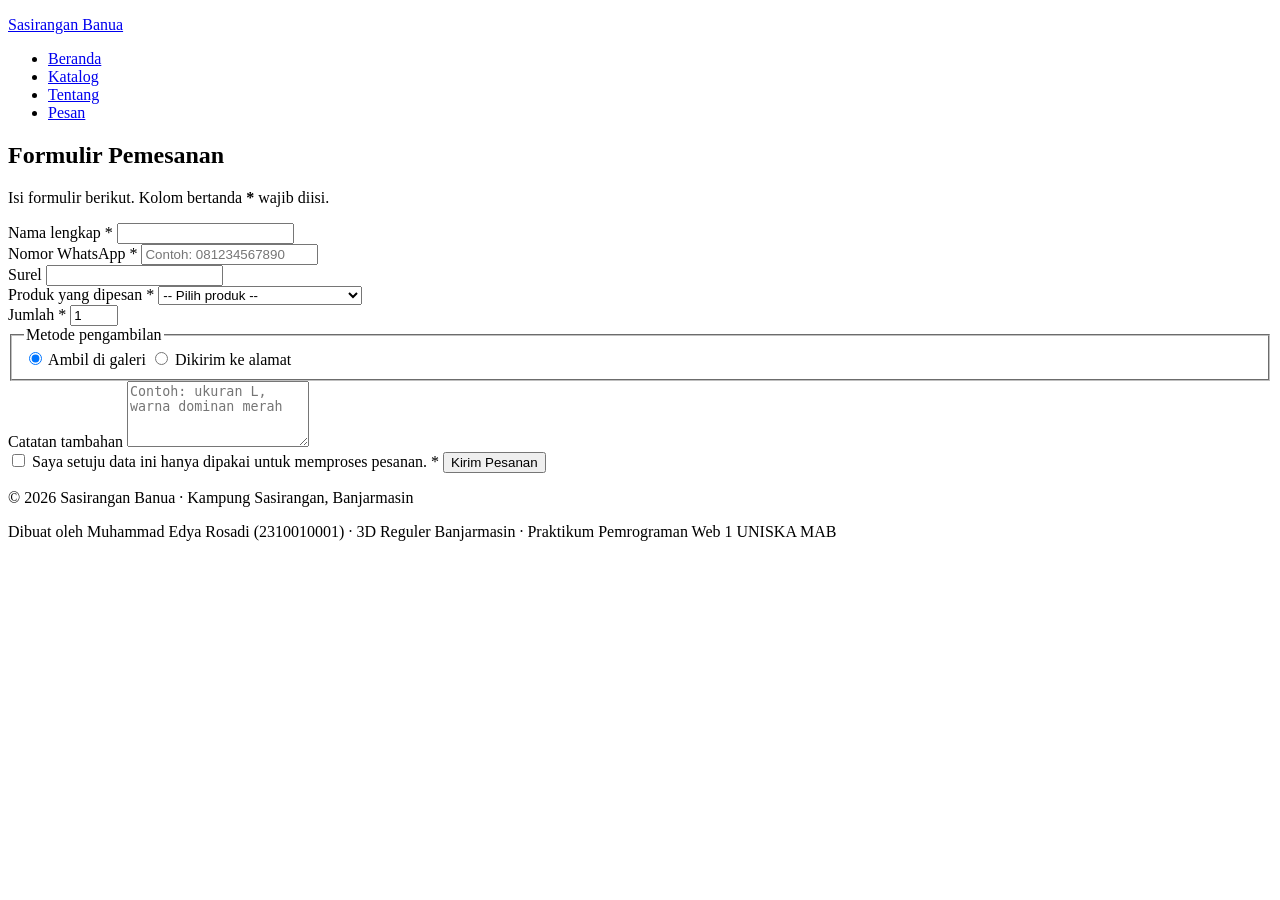
==== kontak.html @ d2add55d "Tambah formulir pemesanan di kontak.html" ====
<!DOCTYPE html>
<html lang="id">
<head>
  <meta charset="UTF-8">
  <meta name="viewport" content="width=device-width, initial-scale=1.0">
  <meta name="description" content="Formulir pemesanan kain sasirangan Banua: isi nama, nomor WhatsApp, produk, dan jumlah pesanan.">
  <title>Formulir Pesanan | Sasirangan Banua</title>
</head>
<body>
  <!-- ========== HEADER & NAVIGASI ========== -->
  <header class="header-situs">
    <p class="logo"><a href="index.html">Sasirangan Banua</a></p>
    <nav aria-label="Navigasi utama">
      <ul class="menu">
        <li><a href="index.html">Beranda</a></li>
        <li><a href="index.html#katalog">Katalog</a></li>
        <li><a href="index.html#tentang">Tentang</a></li>
        <li><a href="kontak.html" aria-current="page">Pesan</a></li>
      </ul>
    </nav>
  </header>

  <main>
    <!-- ========== FORMULIR PEMESANAN ========== -->
    <section class="bagian" id="pesan">
      <h1>Formulir Pemesanan</h1>
      <p>Isi formulir berikut. Kolom bertanda <strong>*</strong> wajib diisi.</p>

      <form id="form-pesan" class="form-pesan" action="#" method="get">
        <div class="kolom">
          <label for="nama">Nama lengkap *</label>
          <input type="text" id="nama" name="nama" required minlength="3" autocomplete="name">
        </div>

        <div class="kolom">
          <label for="wa">Nomor WhatsApp *</label>
          <input type="tel" id="wa" name="wa" required pattern="08[0-9]{8,11}"
            placeholder="Contoh: 081234567890" autocomplete="tel">
        </div>

        <div class="kolom">
          <label for="email">Surel</label>
          <input type="email" id="email" name="email" autocomplete="email">
        </div>

        <div class="kolom">
          <label for="produk">Produk yang dipesan *</label>
          <select id="produk" name="produk" required>
            <option value="">-- Pilih produk --</option>
            <option value="gigi-haruan">Kain Motif Gigi Haruan</option>
            <option value="kambang-kacang">Kain Motif Kambang Kacang</option>
            <option value="iris-pudak">Selendang Iris Pudak</option>
            <option value="bayam-raja">Kemeja Bayam Raja</option>
            <option value="naga-balimbur">Tas Naga Balimbur</option>
            <option value="ombak-sinapur-karang">Gamis Ombak Sinapur Karang</option>
          </select>
        </div>

        <div class="kolom">
          <label for="jumlah">Jumlah *</label>
          <input type="number" id="jumlah" name="jumlah" min="1" max="50" value="1" required>
        </div>

        <fieldset>
          <legend>Metode pengambilan</legend>
          <label><input type="radio" name="pengambilan" value="galeri" checked> Ambil di galeri</label>
          <label><input type="radio" name="pengambilan" value="kirim"> Dikirim ke alamat</label>
        </fieldset>

        <div class="kolom">
          <label for="catatan">Catatan tambahan</label>
          <textarea id="catatan" name="catatan" rows="4" maxlength="300"
            placeholder="Contoh: ukuran L, warna dominan merah"></textarea>
        </div>

        <label class="cek">
          <input type="checkbox" id="setuju" name="setuju" required>
          Saya setuju data ini hanya dipakai untuk memproses pesanan. *
        </label>

        <button type="submit" class="tombol">Kirim Pesanan</button>
      </form>
    </section>

  </main>

  <!-- ========== FOOTER ========== -->
  <footer class="footer-situs">
    <p>&copy; 2026 Sasirangan Banua &middot; Kampung Sasirangan, Banjarmasin</p>
    <p>Dibuat oleh Muhammad Edya Rosadi (2310010001) &middot; 3D Reguler Banjarmasin &middot; Praktikum Pemrograman Web 1 UNISKA MAB</p>
  </footer>
</body>
</html>
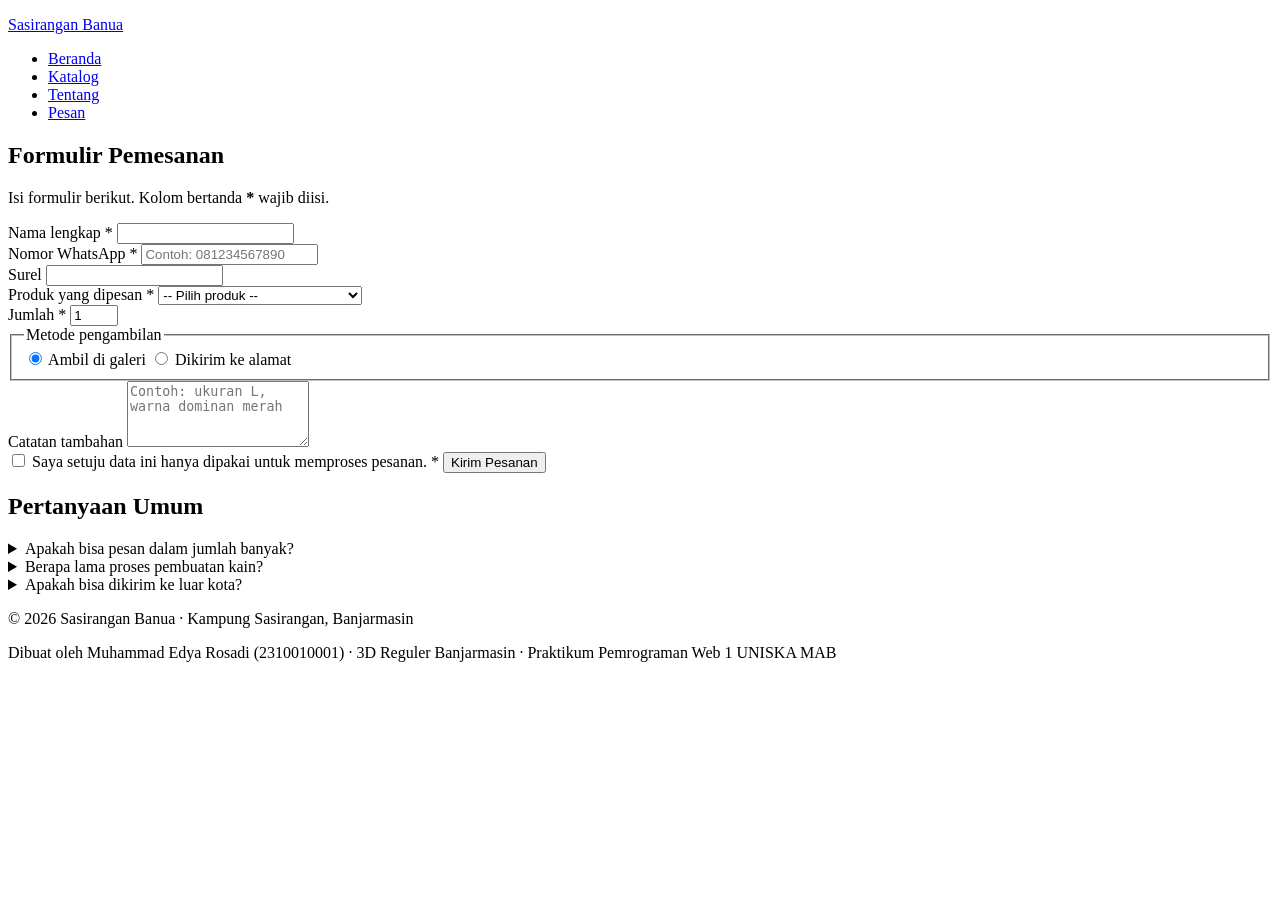
==== commit 109ab59c: "Tambah pertanyaan umum dengan details dan summary" ====
--- a/kontak.html
+++ b/kontak.html
@@ -82,6 +82,23 @@
       </form>
     </section>
 
+    <!-- ========== PERTANYAAN UMUM ========== -->
+    <section class="bagian" id="faq">
+      <h2>Pertanyaan Umum</h2>
+      <details>
+        <summary>Apakah bisa pesan dalam jumlah banyak?</summary>
+        <p>Bisa. Untuk pemesanan di atas 20 helai, silakan hubungi kami melalui WhatsApp.</p>
+      </details>
+      <details>
+        <summary>Berapa lama proses pembuatan kain?</summary>
+        <p>Sekitar 7 sampai 14 hari kerja, tergantung motif dan jumlah pesanan.</p>
+      </details>
+      <details>
+        <summary>Apakah bisa dikirim ke luar kota?</summary>
+        <p>Bisa, melalui jasa ekspedisi. Ongkos kirim dihitung setelah pesanan dikonfirmasi.</p>
+      </details>
+    </section>
+
   </main>
 
   <!-- ========== FOOTER ========== -->
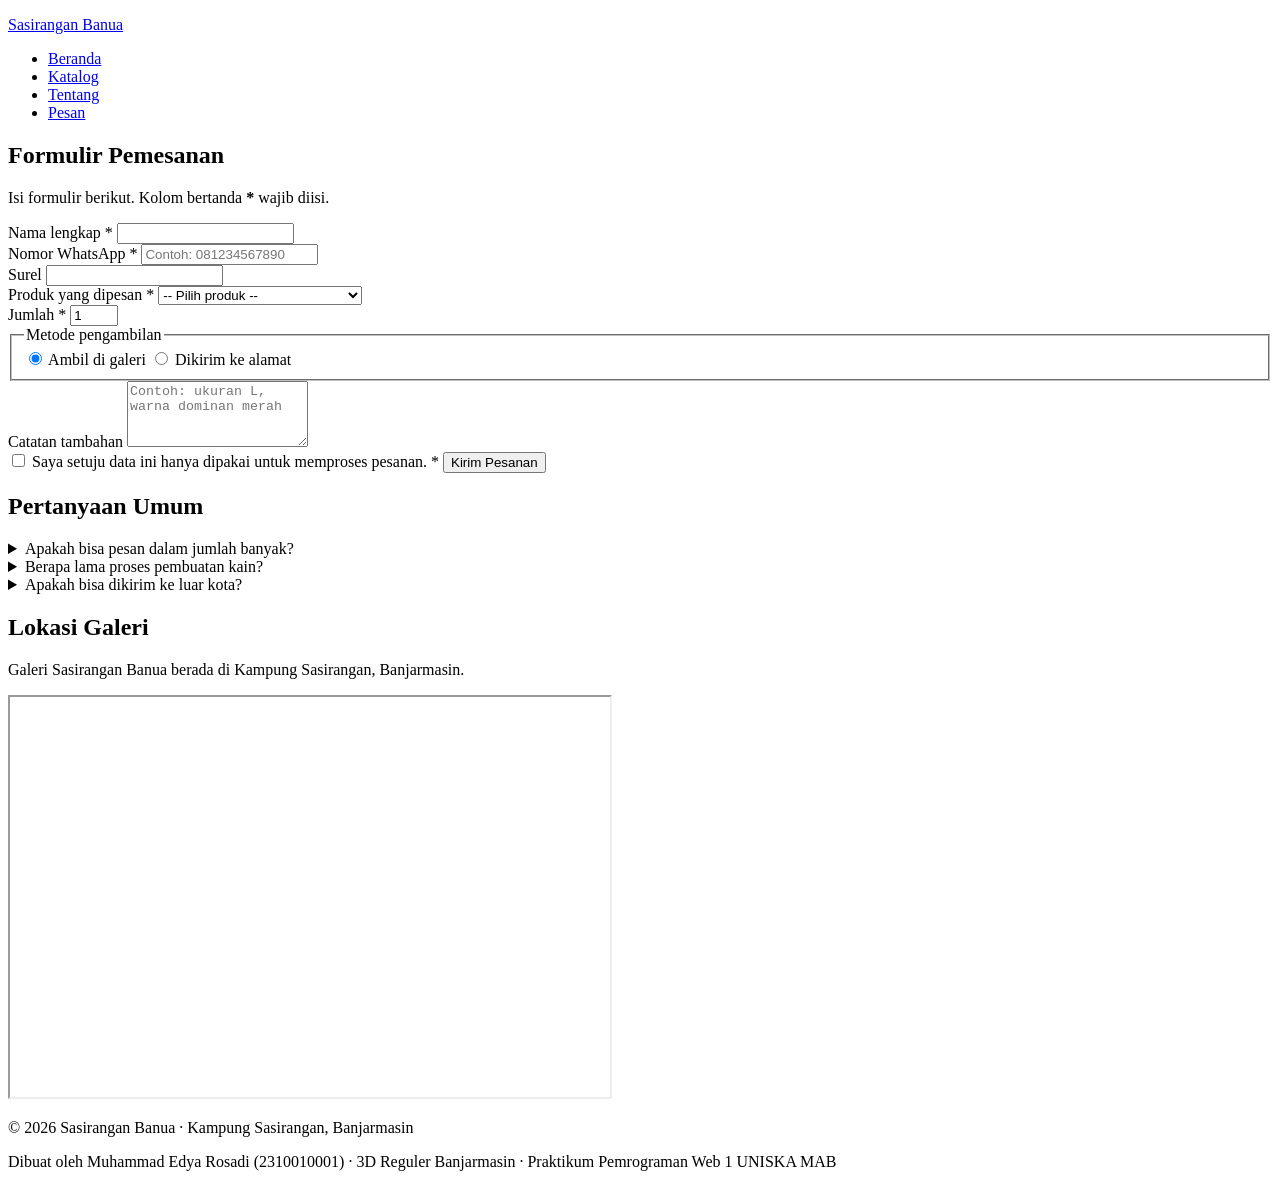
==== commit a6b0edaf: "Sematkan peta lokasi dengan iframe" ====
--- a/kontak.html
+++ b/kontak.html
@@ -99,6 +99,14 @@
       </details>
     </section>
 
+    <!-- ========== LOKASI ========== -->
+    <section class="bagian" id="lokasi">
+      <h2>Lokasi Galeri</h2>
+      <p>Galeri Sasirangan Banua berada di Kampung Sasirangan, Banjarmasin.</p>
+      <iframe src="https://www.google.com/maps?q=Kampung+Sasirangan+Banjarmasin&amp;output=embed"
+        width="600" height="400" loading="lazy"
+        title="Peta lokasi galeri Sasirangan Banua di Kampung Sasirangan, Banjarmasin"></iframe>
+    </section>
   </main>
 
   <!-- ========== FOOTER ========== -->
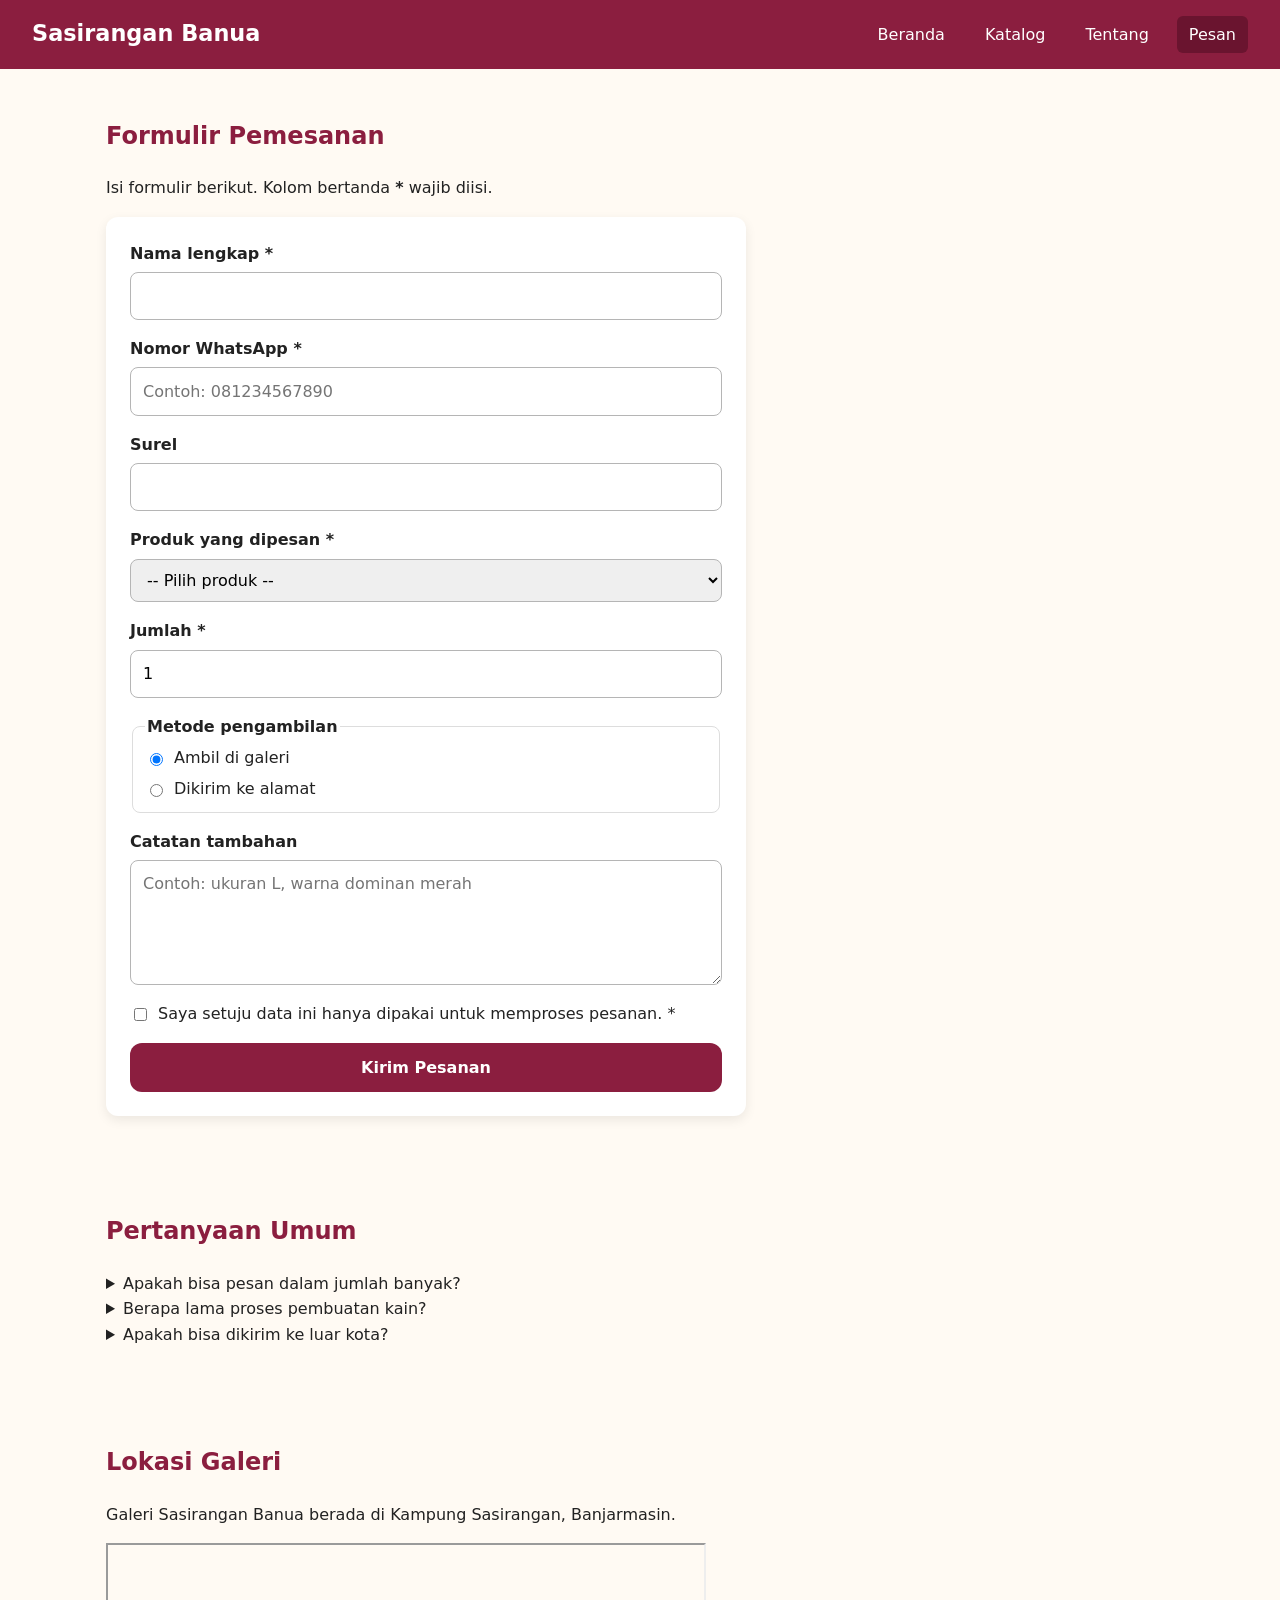
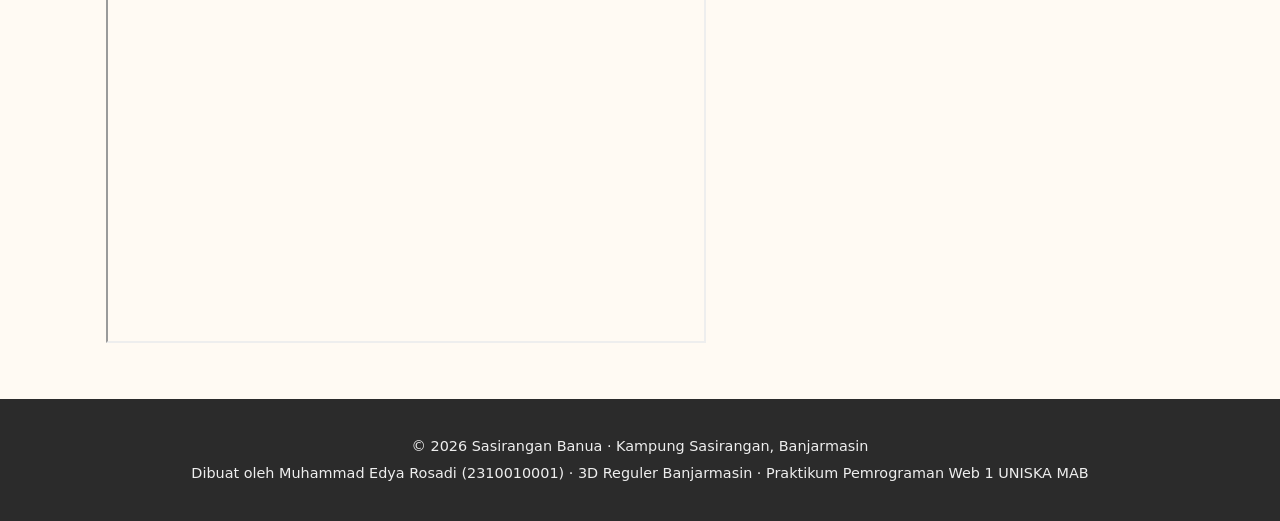
==== commit b02cb660: "Tambah validasi formulir dan ringkasan pesan WhatsApp" ====
--- a/kontak.html
+++ b/kontak.html
@@ -1,11 +1,16 @@
 <!DOCTYPE html>
 <html lang="id">
+
 <head>
   <meta charset="UTF-8">
   <meta name="viewport" content="width=device-width, initial-scale=1.0">
-  <meta name="description" content="Formulir pemesanan kain sasirangan Banua: isi nama, nomor WhatsApp, produk, dan jumlah pesanan.">
+  <meta name="description"
+    content="Formulir pemesanan kain sasirangan Banua: isi nama, nomor WhatsApp, produk, dan jumlah pesanan.">
+  <link rel="stylesheet" href="css/style.css">
+  <script src="js/form.js" defer></script>
   <title>Formulir Pesanan | Sasirangan Banua</title>
 </head>
+
 <body>
   <!-- ========== HEADER & NAVIGASI ========== -->
   <header class="header-situs">
@@ -26,26 +31,30 @@
       <h1>Formulir Pemesanan</h1>
       <p>Isi formulir berikut. Kolom bertanda <strong>*</strong> wajib diisi.</p>
 
-      <form id="form-pesan" class="form-pesan" action="#" method="get">
+      <form id="form-pesan" class="form-pesan" action="#" method="get" novalidate>
         <div class="kolom">
           <label for="nama">Nama lengkap *</label>
-          <input type="text" id="nama" name="nama" required minlength="3" autocomplete="name">
+          <input type="text" id="nama" name="nama" required minlength="3" autocomplete="name"
+            ariadescribedby="error-nama">
+          <p class="pesan-error" id="error-nama"></p>
         </div>
 
         <div class="kolom">
           <label for="wa">Nomor WhatsApp *</label>
-          <input type="tel" id="wa" name="wa" required pattern="08[0-9]{8,11}"
-            placeholder="Contoh: 081234567890" autocomplete="tel">
+          <input type="tel" id="wa" name="wa" required pattern="08[0-9]{8,11}" placeholder="Contoh: 081234567890"
+            autocomplete="tel" ariadescribedby="error-wa">
+          <p class="pesan-error" id="error-wa"></p>
         </div>
 
         <div class="kolom">
           <label for="email">Surel</label>
-          <input type="email" id="email" name="email" autocomplete="email">
+          <input type="email" id="email" name="email" autocomplete="email" ariadescribedby="error-email">
+          <p class="pesan-error" id="error-email"></p>
         </div>
 
         <div class="kolom">
           <label for="produk">Produk yang dipesan *</label>
-          <select id="produk" name="produk" required>
+          <select id="produk" name="produk" required ariadescribedby="error-produk">
             <option value="">-- Pilih produk --</option>
             <option value="gigi-haruan">Kain Motif Gigi Haruan</option>
             <option value="kambang-kacang">Kain Motif Kambang Kacang</option>
@@ -54,11 +63,14 @@
             <option value="naga-balimbur">Tas Naga Balimbur</option>
             <option value="ombak-sinapur-karang">Gamis Ombak Sinapur Karang</option>
           </select>
+          <p class="pesan-error" id="error-produk"></p>
         </div>
 
         <div class="kolom">
           <label for="jumlah">Jumlah *</label>
-          <input type="number" id="jumlah" name="jumlah" min="1" max="50" value="1" required>
+          <input type="number" id="jumlah" name="jumlah" min="1" max="50" value="1" required
+            ariadescribedby="error-jumlah">
+          <p class="pesan-error" id="error-jumlah"></p>
         </div>
 
         <fieldset>
@@ -73,13 +85,23 @@
             placeholder="Contoh: ukuran L, warna dominan merah"></textarea>
         </div>
 
-        <label class="cek">
-          <input type="checkbox" id="setuju" name="setuju" required>
-          Saya setuju data ini hanya dipakai untuk memproses pesanan. *
-        </label>
+        <div class="kolom">
+          <label class="cek">
+            <input type="checkbox" id="setuju" name="setuju" required ariadescribedby="error-setuju">
+            Saya setuju data ini hanya dipakai untuk memproses pesanan. *
+          </label>
+          <p class="pesan-error" id="error-setuju"></p>
+        </div>
 
         <button type="submit" class="tombol">Kirim Pesanan</button>
       </form>
+
+      <!-- Muncul setelah formulir valid -->
+      <div id="hasil-pesan" class="hasil-pesan" hidden>
+        <h2>Ringkasan Pesanan</h2>
+        <pre id="ringkasan"></pre>
+        <a id="tautan-wa" class="tombol" href="#" target="_blank" rel="noopener">Lanjutkan ke WhatsApp</a>
+      </div>
     </section>
 
     <!-- ========== PERTANYAAN UMUM ========== -->
@@ -103,8 +125,8 @@
     <section class="bagian" id="lokasi">
       <h2>Lokasi Galeri</h2>
       <p>Galeri Sasirangan Banua berada di Kampung Sasirangan, Banjarmasin.</p>
-      <iframe src="https://www.google.com/maps?q=Kampung+Sasirangan+Banjarmasin&amp;output=embed"
-        width="600" height="400" loading="lazy"
+      <iframe src="https://www.google.com/maps?q=Kampung+Sasirangan+Banjarmasin&amp;output=embed" width="600"
+        height="400" loading="lazy"
         title="Peta lokasi galeri Sasirangan Banua di Kampung Sasirangan, Banjarmasin"></iframe>
     </section>
   </main>
@@ -112,7 +134,9 @@
   <!-- ========== FOOTER ========== -->
   <footer class="footer-situs">
     <p>&copy; 2026 Sasirangan Banua &middot; Kampung Sasirangan, Banjarmasin</p>
-    <p>Dibuat oleh Muhammad Edya Rosadi (2310010001) &middot; 3D Reguler Banjarmasin &middot; Praktikum Pemrograman Web 1 UNISKA MAB</p>
+    <p>Dibuat oleh Muhammad Edya Rosadi (2310010001) &middot; 3D Reguler Banjarmasin &middot; Praktikum Pemrograman Web
+      1 UNISKA MAB</p>
   </footer>
 </body>
-</html>
+
+</html>
--- a/css/style.css
+++ b/css/style.css
@@ -0,0 +1,439 @@
+/* =========================================================
+    Sasirangan Banua — style.css
+    Pendekatan: mobile-first (gaya dasar untuk HP, lalu
+    disesuaikan untuk layar lebar dengan media query)
+    ========================================================= */
+
+/* ---------- 1. Variabel (custom properties) ---------- */
+:root {
+    --warna-utama: #8b1e3f;
+    /* merah marun sasirangan */
+    --warna-utama-gelap: #6a142f;
+    --warna-aksen: #e0a526;
+    /* kuning kunyit */
+    --warna-krem: #fbe9c6;
+    --warna-teks: #222222;
+    --warna-teks-lembut: #555555;
+    --warna-latar: #fffaf3;
+    --warna-kartu: #ffffff;
+    --radius: 12px;
+    --bayangan: 0 4px 12px rgba(0, 0, 0, 0.08);
+    --lebar-maks: 1100px;
+}
+
+/* ---------- 2. Reset ringan & dasar ---------- */
+*,
+*::before,
+*::after {
+    box-sizing: border-box;
+}
+
+html {
+    scroll-behavior: smooth;
+    scroll-padding-top: 7rem;
+    /* agar judul tidak tertutup header sticky */
+}
+
+body {
+    margin: 0;
+    font-family: "Segoe UI", system-ui, -apple-system, Roboto, Arial, sans-serif;
+    font-size: 1rem;
+    line-height: 1.6;
+    color: var(--warna-teks);
+    background-color: var(--warna-latar);
+}
+
+img {
+    display: block;
+    max-width: 100%;
+    height: auto;
+}
+
+a {
+    color: var(--warna-utama);
+}
+
+/* Penanda fokus untuk pengguna keyboard — JANGAN dihapus */
+a:focus-visible,
+button:focus-visible,
+input:focus-visible,
+select:focus-visible,
+textarea:focus-visible {
+    outline: 3px solid var(--warna-utama-gelap);
+    outline-offset: 2px;
+}
+
+/* ---------- 3. Header & navigasi (Flexbox) ---------- */
+.header-situs {
+    position: sticky;
+    top: 0;
+    z-index: 10;
+    display: flex;
+    flex-direction: column;
+    /* HP: logo di atas menu */
+    align-items: center;
+    gap: 0.5rem;
+    padding: 1rem;
+    background-color: var(--warna-utama);
+    color: #ffffff;
+}
+
+.logo {
+    margin: 0;
+    font-size: 1.4rem;
+    font-weight: 700;
+}
+
+.logo a {
+    color: inherit;
+    text-decoration: none;
+}
+
+.menu {
+    display: flex;
+    flex-wrap: wrap;
+    justify-content: center;
+    gap: 0.25rem 1rem;
+    margin: 0;
+    padding: 0;
+    list-style: none;
+}
+
+.menu a {
+    display: block;
+    padding: 0.35rem 0.75rem;
+    border-radius: 6px;
+    color: #ffffff;
+    text-decoration: none;
+}
+
+.menu a:hover,
+.menu a[aria-current="page"] {
+    background-color: var(--warna-utama-gelap);
+}
+
+.header-situs a:focus-visible {
+    outline-color: #ffffff;
+    /* fokus putih agar terlihat di latar header yang gelap */
+}
+
+/* ---------- 4. Hero ---------- */
+.hero {
+    padding: 4rem 1rem;
+    text-align: center;
+    background: linear-gradient(135deg, var(--warna-krem), #f6d7a7);
+}
+
+.hero h1 {
+    margin: 0 0 1rem;
+    font-size: clamp(1.8rem, 5vw, 3rem);
+    line-height: 1.2;
+    color: var(--warna-utama);
+}
+
+.hero p {
+    max-width: 40rem;
+    margin: 0 auto 1.5rem;
+}
+
+/* ---------- 5. Tombol ---------- */
+.tombol {
+    display: inline-block;
+    padding: 0.75rem 1.5rem;
+    border: none;
+    border-radius: var(--radius);
+    background-color: var(--warna-utama);
+    color: #ffffff;
+    font: inherit;
+    font-weight: 600;
+    text-decoration: none;
+    cursor: pointer;
+    transition: background-color 0.2s ease, transform 0.2s ease;
+}
+
+.tombol:hover {
+    background-color: var(--warna-utama-gelap);
+    transform: translateY(-2px);
+}
+
+/* ---------- 6. Bagian (section) umum ---------- */
+.bagian {
+    max-width: var(--lebar-maks);
+    margin-inline: auto;
+    padding: 3rem 1rem;
+}
+
+.bagian h1,
+.bagian h2 {
+    margin-top: 0;
+    color: var(--warna-utama);
+}
+
+/* ---------- 7. Katalog (CSS Grid) ---------- */
+.katalog-grid {
+    display: grid;
+    grid-template-columns: repeat(auto-fill, minmax(240px, 1fr));
+    gap: 1.5rem;
+}
+
+.kartu {
+    display: flex;
+    flex-direction: column;
+    overflow: hidden;
+    border-radius: var(--radius);
+    background-color: var(--warna-kartu);
+    box-shadow: var(--bayangan);
+    transition: transform 0.2s ease;
+}
+
+.kartu:hover {
+    transform: translateY(-4px);
+}
+
+.kartu img {
+    width: 100%;
+    aspect-ratio: 3 / 2;
+    object-fit: cover;
+}
+
+.kartu-isi {
+    display: flex;
+    flex-direction: column;
+    flex-grow: 1;
+    /* isi kartu mengisi sisa tinggi */
+    padding: 1rem;
+}
+
+.kartu h3 {
+    margin: 0 0 0.5rem;
+    font-size: 1.15rem;
+}
+
+.kartu p {
+    margin: 0 0 0.75rem;
+    color: var(--warna-teks-lembut);
+}
+
+.kartu .harga {
+    margin-top: auto;
+    /* harga selalu di bagian bawah kartu */
+    margin-bottom: 0;
+    font-size: 1.1rem;
+    font-weight: 700;
+    color: var(--warna-utama);
+}
+
+/* ---------- 8. Tabel ---------- */
+table {
+    width: 100%;
+    border-collapse: collapse;
+    background-color: var(--warna-kartu);
+    box-shadow: var(--bayangan);
+}
+
+caption {
+    margin-bottom: 0.5rem;
+    font-weight: 600;
+    text-align: left;
+}
+
+th,
+td {
+    padding: 0.75rem 1rem;
+    border-bottom: 1px solid #eeeeee;
+    text-align: left;
+}
+
+thead th {
+    background-color: var(--warna-utama);
+    color: #ffffff;
+}
+
+/* ---------- 9. Formulir ---------- */
+.form-pesan {
+    display: grid;
+    gap: 1rem;
+    max-width: 40rem;
+    padding: 1.5rem;
+    border-radius: var(--radius);
+    background-color: var(--warna-kartu);
+    box-shadow: var(--bayangan);
+}
+
+.kolom {
+    display: flex;
+    flex-direction: column;
+    gap: 0.35rem;
+}
+
+label,
+legend {
+    font-weight: 600;
+}
+
+input,
+select,
+textarea {
+    width: 100%;
+    padding: 0.65rem 0.75rem;
+    border: 1px solid #b5b5b5;
+    border-radius: 8px;
+    font: inherit;
+}
+
+fieldset {
+    display: flex;
+    flex-direction: column;
+    gap: 0.35rem;
+    border: 1px solid #dddddd;
+    border-radius: 8px;
+}
+
+fieldset label,
+.cek {
+    display: flex;
+    align-items: center;
+    gap: 0.5rem;
+    font-weight: 400;
+}
+
+input[type="radio"],
+input[type="checkbox"] {
+    width: auto;
+}
+
+/* ---------- 10. Footer ---------- */
+.footer-situs {
+    padding: 2rem 1rem;
+    background-color: #2b2b2b;
+    color: #eeeeee;
+    font-size: 0.9rem;
+    text-align: center;
+}
+
+.footer-situs p {
+    margin: 0.25rem 0;
+}
+
+/* ---------- 11. Responsif: tablet & desktop ---------- */
+@media (min-width: 768px) {
+    .header-situs {
+        flex-direction: row;
+        /* logo kiri, menu kanan */
+        justify-content: space-between;
+        padding-inline: 2rem;
+    }
+
+    .hero {
+        padding: 6rem 2rem;
+    }
+}
+
+/* Hormati pengguna yang tidak ingin banyak animasi */
+@media (prefers-reduced-motion: reduce) {
+    html {
+        scroll-behavior: auto;
+    }
+
+    * {
+        transition: none !important;
+    }
+}
+
+/* ---------- 12. Komponen interaktif (Modul 3) ---------- */
+
+.kontrol-katalog {
+    display: flex;
+    flex-direction: column;
+    gap: 1rem;
+    margin-bottom: 1rem;
+}
+
+.filter {
+    display: flex;
+    flex-wrap: wrap;
+    gap: 0.5rem;
+}
+
+.tombol-filter {
+    padding: 0.5rem 1rem;
+    border: 2px solid var(--warna-utama);
+    border-radius: 999px;
+    background-color: transparent;
+    color: var(--warna-utama);
+    font: inherit;
+    font-weight: 600;
+    cursor: pointer;
+}
+
+.tombol-filter:hover,
+.tombol-filter.aktif {
+    background-color: var(--warna-utama);
+    color: #ffffff;
+}
+
+.info-jumlah {
+    color: var(--warna-teks-lembut);
+    font-size: 0.95rem;
+}
+
+.label-kategori {
+    align-self: flex-start;
+    margin-bottom: 0.5rem;
+    padding: 0.15rem 0.6rem;
+    border-radius: 999px;
+    background-color: var(--warna-krem);
+    color: #6a4a00;
+    font-size: 0.75rem;
+    font-weight: 700;
+    letter-spacing: 0.05em;
+    text-transform: uppercase;
+}
+
+.pesan-error {
+    margin: 0;
+    color: #b00020;
+    font-size: 0.9rem;
+}
+
+.pesan-error:empty {
+    display: none;
+    /* Sembunyikan jika belum ada pesan */
+}
+
+[aria-invalid="true"] {
+    border-color: #b00020;
+    background-color: #fff5f6;
+}
+
+.hasil-pesan {
+    max-width: 40rem;
+    margin-top: 2rem;
+    padding: 1.5rem;
+    border-left: 6px solid var(--warna-aksen);
+    border-radius: var(--radius);
+    background-color: var(--warna-kartu);
+    box-shadow: var(--bayangan);
+}
+
+.hasil-pesan h2 {
+    margin-top: 0;
+}
+
+.hasil-pesan pre {
+    white-space: pre-wrap;
+    font-family: inherit;
+}
+
+@media (min-width: 768px) {
+    .kontrol-katalog {
+        flex-direction: row;
+        align-items: flex-end;
+        justify-content: space-between;
+    }
+
+    .kontrol-katalog .kolom {
+        flex: 1;
+        max-width: 22rem;
+    }
+}
